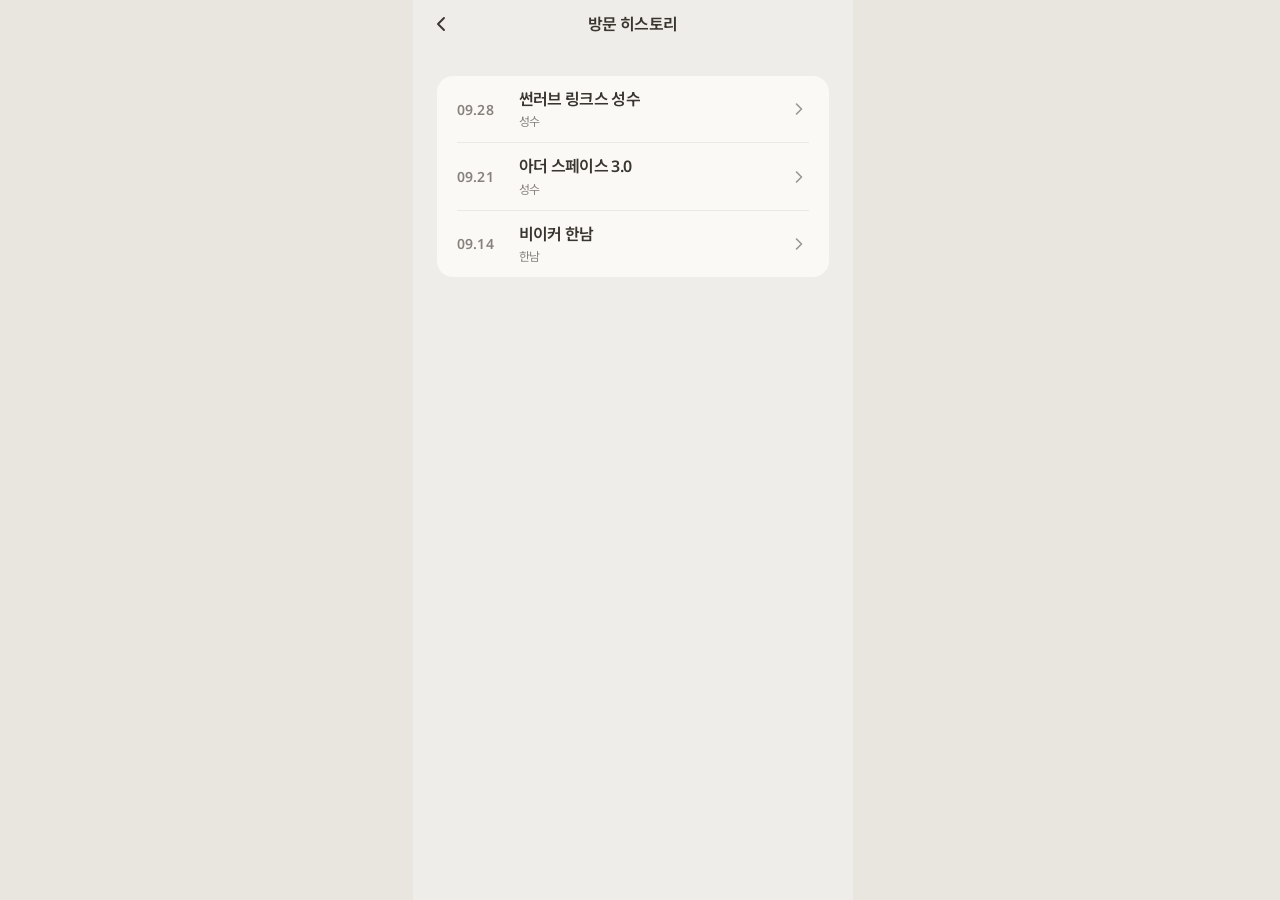
==== history.html @ 0169e52a "한국어 화면 자간을 -2%에서 -4%(-0.04em)로, 온보딩 관심 스타일 칩도 자간이 적용되게 예외 범위를 언어 고르기로 좁힘, 내 정보 프로필 사진과 글 사이 간격 16→12" ====
<!DOCTYPE html>
<html lang="ko">
<head>
  <meta charset="UTF-8">
  <meta name="viewport" content="width=device-width, initial-scale=1.0">
  <title data-i18n-page="history.title">THE HARPER 앱 미리보기 — 방문 히스토리</title>
  <link rel="preconnect" href="https://fonts.googleapis.com">
  <link rel="preconnect" href="https://fonts.gstatic.com" crossorigin>
  <link href="https://fonts.googleapis.com/css2?family=Cormorant+Garamond:wght@500&family=Noto+Sans:wght@400..800&family=Noto+Sans+KR:wght@400..800&family=Noto+Sans+JP:wght@400..800&family=Noto+Sans+SC:wght@400..800&family=Noto+Sans+TC:wght@400..800&display=swap" rel="stylesheet">
  <link rel="stylesheet" href="styles.css?v=55">
  <link rel="stylesheet" href="magazine.css?v=12">
  <link rel="stylesheet" href="my.css?v=8">
</head>
<body>
  <main class="phone phone--sub" aria-label="THE HARPER 방문 히스토리">

    <!-- 상단 바: 매장 상세와 같은 mag-header(48px). 제목은 바 가운데에 절대 위치로 둔다 -->
    <header class="mag-header sub-head">
      <a class="mag-header__back sub-back" href="my.html" aria-label="뒤로" data-i18n-attrs="aria-label=back">
        <img src="assets/chevron-left.svg" width="24" height="24" alt="">
      </a>
      <h1 class="sub-head__title" data-i18n="history.title">방문 히스토리</h1>
    </header>

    <div class="content content--sub">
      <!-- 방문 히스토리 전체 목록: visits.js 의 HARPER_VISITS 를 그린다 -->
      <ul class="my-card my-list" id="history-list"></ul>
    </div>
  </main>

  <script src="i18n.js?v=12"></script>
  <script src="visits.js?v=1"></script>
  <script src="my-sub.js?v=1"></script>
</body>
</html>
---- styles.css ----
/* THE HARPER 앱 홈 화면 미리보기 — 피그마 w:340 프레임을 웹으로 옮김 */
/* 따옴표 전용 서체: Noto Sans 의 ’ “ ” ‘ 는 비스듬한 쐐기 모양이라, 둥근 쉼표 모양의 Nunito Sans 라틴 글자(Google Fonts 파일)에서 U+2018–201D 만 빌린다.
   unicode-range 로 따옴표 네 종류에만 걸리므로 글자·숫자·한글은 기존 서체 그대로다 */
@font-face {
  font-family: "Harper Quote";
  font-style: normal;
  font-weight: 400 800;
  font-display: swap;
  src: url(https://fonts.gstatic.com/s/nunitosans/v19/pe0TMImSLYBIv1o4X1M8ce2xCx3yop4tQpF_MeTm0lfGWVpNn64CL7U8upHZIbMV51Q42ptCp7t1R-tQKr51.woff2) format("woff2");
  unicode-range: U+2018-201D;
}
:root {
  --ink: #3a362f;      /* 100 */
  --ink-70: #5b5650;   /* 70 */
  --ink-60: #87827c;   /* 60 */
  --ink-50: #a9a39d;   /* 50 */
  --gray-200: #d9d5ce; /* 연한 회색: 옅은 테두리·구분선(디자인 시스템 gray-200) */
  --ground: #faf9f6;   /* secondary */
  --bg: #f7f4ec;       /* 앱 바탕 */
  --cocoa: #6f4a3a;    /* 코코아 브라운 */
  --rose: #d6a3ab;     /* 안틱 로즈 */
  --petal: #f2bac3;    /* 밝은 로즈: 헤더 로고·투어 티어 글자(피그마 69:658) */
  --blush: #e8b4b8;
  --powder: #f8d9de;   /* 파우더 로즈: 티어 뱃지 바탕(목록·매장 상세) */
  --beige: #d8c3a5;
  --jade: #8fa693;
  --terracotta: #c97b5c;
  --amber: #c9a15c;
  /* 본문 서체: 따옴표만 Harper Quote(위), 영문은 Noto Sans, 한글은 Noto Sans KR. 일본어·중국어는 아래 :lang 규칙에서 그 나라 Noto Sans 로 */
  --font-cjk: "Noto Sans KR";
  --font-ui: "Harper Quote", "Noto Sans", var(--font-cjk), -apple-system, BlinkMacSystemFont, system-ui, sans-serif;
  --font-sans: "Harper Quote", "Noto Sans", var(--font-cjk), -apple-system, BlinkMacSystemFont, system-ui, sans-serif;
  --font-logo: "Cormorant Garamond", "Times New Roman", Times, serif;
}
html:lang(ja) { --font-cjk: "Noto Sans JP"; }
html:lang(zh-Hans) { --font-cjk: "Noto Sans SC"; }
html:lang(zh-Hant) { --font-cjk: "Noto Sans TC"; }

* { box-sizing: border-box; }
html {
  overflow-y: scroll;
  overflow-x: hidden;
  scrollbar-gutter: stable;
}
html, body { margin: 0; padding: 0; }
body {
  background: #e9e6df;
  color: var(--ink);
  font-family: var(--font-ui);
  -webkit-font-smoothing: antialiased;
  overflow-x: clip; /* hidden 이면 position: sticky 가 안 먹는다 */
}
p, h1, h2 { margin: 0; }
button { font: inherit; color: inherit; background: none; border: 0; padding: 0; cursor: pointer; }
img { display: block; }

/* 폰 화면 폭(440px)으로 가운데 정렬 */
.phone {
  width: min(440px, 100%);
  min-height: 100vh;
  margin: 0 auto;
  background: #efede9;
  display: flex;
  flex-direction: column;
  gap: 32px;
  padding-bottom: 96px; /* 하단 탭 48 + 여백 40 */
}

/* 헤더 */
.header {
  height: 48px;
  padding: 0 24px;
  background: var(--cocoa); /* 피그마 69:658: 코코아 바탕 */
  display: flex;
  align-items: center;
  justify-content: space-between;
}
.header__logo {
  text-decoration: none; /* 로고를 누르면 홈으로 */
  font-family: var(--font-logo);
  font-weight: 500;
  font-size: 22px;
  line-height: 1.36;
  letter-spacing: 2.64px;
  color: var(--petal);
}
.header__icon {
  width: 32px;
  height: 32px;
  display: flex;
  align-items: center;
  justify-content: center;
}

.content {
  display: flex;
  flex-direction: column;
  gap: 56px; /* 피그마 29:5687: 영역 사이 56 */
}

/* 공통 소제목 */
.eyebrow {
  /* 피그마 subtitle/xl: SemiBold 20 */
  font-family: var(--font-sans);
  font-weight: 600;
  font-size: 20px;
  line-height: 1.4;
  letter-spacing: -0.24px;
  color: var(--ink); /* 피그마: 소제목은 100(잉크) */
}
.eyebrow--sm {
  font-size: 16px;
  line-height: 1.5;
  letter-spacing: 0.0912px;
  color: var(--ink-70);
}

/* 오늘의 Day Drop */
.today { display: flex; flex-direction: column; gap: 0; }
.today__head {
  padding: 0 24px;
  margin-bottom: 12px; /* 제목 블록 ↔ 사진 12 */
  display: flex;
  flex-direction: column;
  gap: 8px; /* 머리글 ↔ 제목 8 */
}
.today__headline {
  word-break: keep-all; /* 제목은 낱말 단위로 줄바꿈 */
  font-family: var(--font-sans);
  font-weight: 800;
  font-size: 32px;
  line-height: 1.313;
  letter-spacing: -0.8096px;
  color: var(--ink);
}
.today__headline a,
.today__media { color: inherit; text-decoration: none; } /* 제목 · 사진 묶음 전체가 매거진 글로 이어진다 */
.today__media { padding: 0 24px; display: flex; flex-direction: column; }
/* 사진 높이는 피그마 29:5687 고정값: 히어로 246, 피드 카드 230, 픽 카드 252 */
/* 아래 어두운 바 없이 네 모서리 모두 둥글게. 에디터는 피드 카드(.photo--card)와 같은 안쪽 여백·위치 */
.photo--hero { height: 246px; padding: 16px; border-radius: 16px; }
.photo--hero .editor__name { font-size: 13px; letter-spacing: -0.13px; }

/* 사진 블록: 아래쪽 어둡게 + 에디터 표시 */
.photo {
  position: relative;
  width: 100%;
  display: flex;
  flex-direction: column;
  justify-content: flex-end;
  align-items: flex-start;
  overflow: hidden;
}
.photo--card { height: 230px; padding: 16px; border-radius: 12px; }
.photo--pick { height: 252px; padding: 16px 20px; border: 1px solid #d6d3cf; border-radius: 12px; }
.photo__img {
  position: absolute;
  inset: 0;
  width: 100%;
  height: 100%;
  object-fit: cover;
}
/* 매거진별 사진 초점: 카드·히어로·상세의 [data-magazine] 칸 안 사진 위치. 얼굴이 잘리는 사진만 여기 한 줄씩 준다 */
[data-magazine="k-brand-interview"] .photo__img { object-position: 50% 0%; }
[data-magazine="k-brand-series-001"] .photo__img { object-position: 50% 0%; }
[data-magazine="k-brand-celeb"] .photo__img { object-position: 50% 20%; } /* 오픈와이와이 자매 사진: 얼굴이 보이게 */
.photo__shade {
  position: absolute;
  inset: 0;
  background: linear-gradient(to bottom, rgba(0, 0, 0, 0) 50%, rgba(0, 0, 0, 0.6) 100%);
  pointer-events: none;
}
.editor {
  position: relative;
  display: flex;
  align-items: center;
  gap: 6px;
}
.editor__avatar {
  width: 28px;
  height: 28px;
  border-radius: 99px;
  background: var(--ink-60);
  border: 1px solid var(--gray-200);
}
/* 에디터 사진이 있으면(관리자에서 올린 경우) 같은 크기의 둥근 사진으로 */
img.editor__avatar { display: block; object-fit: cover; }
.editor__name {
  font-family: var(--font-ui);
  font-weight: 600;
  font-size: 12px;
  line-height: 1.36;
  letter-spacing: -0.12px;
  color: var(--ground);
}

/* 매거진 상세의 가격 줄(magazine.html)이 쓰는 부가설명 */
.price__note {
  font-family: var(--font-ui);
  font-weight: 400;
  font-size: 11px;
  line-height: 1.36;
  letter-spacing: -0.11px;
  color: var(--ink-60);
  mix-blend-mode: multiply;
  white-space: nowrap;
}

/* 투어 종류 */
.tours { display: flex; flex-direction: column; gap: 8px; } /* 제목 줄 ↔ 카드 8 */
.tours__head {
  padding: 0 20px;
  display: flex;
  align-items: center;
  justify-content: space-between;
  gap: 24px;
}
.tours__title { flex: 1 0 0; min-width: 0; display: flex; align-items: center; gap: 4px; }
.tours__title .eyebrow { flex: 0 1 auto; min-width: 0; }
/* ⓘ 안내 버튼: 터치 영역 32, 안에 20px 아이콘(assets/info.svg) */
.tours__info {
  width: 32px;
  height: 32px;
  flex-shrink: 0;
  display: flex;
  align-items: center;
  justify-content: center;
}
.tours__nav,
.picks__nav { display: flex; align-items: center; gap: 8px; }
/* 화살표 버튼: 32 네모, 연회색 바탕 + 테두리, 모서리 8, 안에 20px 꺾쇠 */
.tours__arrow,
.picks__arrow {
  width: 32px;
  height: 32px;
  display: flex;
  align-items: center;
  justify-content: center;
  padding: 0;
  background: #f2f2f2;
  border: 1px solid #d6d3cf;
  border-radius: 8px;
}
.tours__arrow[data-dir="-1"],
.picks__arrow[data-dir="-1"] { padding-right: 2px; }
.tours__arrow[data-dir="1"],
.picks__arrow[data-dir="1"] { padding-left: 2px; }
.tours__arrow:disabled,
.picks__arrow:disabled { opacity: 0.35; cursor: default; }

.tours__carousel {
  padding: 0;
  display: flex;
  flex-direction: column;
  align-items: center;
  gap: 16px;
}
.tours__track {
  width: 100%;
  display: flex;
  gap: 8px;
  padding: 0 20px;
  overflow-x: auto;
  scroll-snap-type: x mandatory;
  scroll-padding-left: 20px;
  scrollbar-width: none;
  -webkit-overflow-scrolling: touch;
}
.tours__track::-webkit-scrollbar { display: none; }
.tour-card {
  flex: 0 0 100%; /* 트랙 좌우 20px 여백은 두고, 카드는 남은 너비를 다 채운다(기기 너비 따라 달라짐) */
  min-width: 0; /* 안쪽 글자 길이 때문에 카드가 트랙보다 넓어지지 않게 */
  scroll-snap-align: start;
  background: var(--ground); /* 피그마: secondary #faf9f6 */
  border-radius: 16px;
  padding: 24px;
  display: flex;
  flex-direction: column;
  gap: 8px;
}
.tour-card__tier {
  /* 피그마 subtitle/lg: 로즈 SemiBold 16 */
  font-family: var(--font-ui);
  font-weight: 600;
  font-size: 16px;
  line-height: 1.5;
  letter-spacing: 0.0912px;
  color: var(--petal);
}
.tour-card__row { display: flex; flex-wrap: wrap; align-items: flex-end; gap: 2px 12px; } /* 좁은 기기에서는 가격이 다음 줄 오른쪽으로 내려간다 */
.tour-card__title {
  flex-shrink: 0;
  white-space: nowrap; /* 피그마: 제목 한 줄 */
  font-family: var(--font-sans);
  font-weight: 700; /* 피그마 69:658: 제목 Bold, 가격 SemiBold로 위계 */
  font-size: 20px;
  line-height: 1.4;
  letter-spacing: 0;
  color: var(--ink-70);
}
/* 가격은 "128,000원부터" 한 줄, SemiBold 16, 오른쪽 끝(피그마 29:5741). 4인 기준 글자 없음 */
.tour-card__price {
  flex: 1 0 auto; /* 제목 옆에 다 못 들어가면(좁은 기기) 가격만 다음 줄로 내려가 오른쪽 끝에 선다 → 3줄 */
  min-width: 0;
  text-align: right;
  white-space: nowrap;
  font-family: var(--font-sans);
  font-weight: 600;
  font-size: 16px;
  line-height: 1.5;
  letter-spacing: 0.0912px;
  color: var(--ink-70);
}

/* 아직 열리지 않은 투어(CAPSULE·SIGNATURE·BESPOKE): 글자를 옅게, 가격 자리에 '추후 공개' 칩 */
.tour-card--soon .tour-card__tier,
.tour-card--soon .tour-card__title { color: var(--ink-50); }
.tour-card--soon .tour-card__row { align-items: center; }
.tour-card__soon {
  flex: 1 0 0;
  min-width: 0;
  display: flex;
  justify-content: flex-end;
}
/* 칩: 테두리만 있는 둥근 모양(홈페이지 '추후 공개' 뱃지와 같은 꼴) */
.tour-card__soon-chip {
  display: inline-block;
  padding: 2px 8px;
  border: 1px solid #d6d3cf; /* 30 */
  border-radius: 999px;
  font-family: var(--font-ui);
  font-weight: 600;
  font-size: 11px;
  line-height: 1.36;
  letter-spacing: 0.06em;
  color: var(--ink-60);
  white-space: nowrap;
}

/* 가로 카드 묶음 위치 점(투어 4개·픽 5개): 현재 장만 잉크색 */
.dots { display: flex; gap: 6px; justify-content: center; height: 6px; }
.dots__dot { width: 6px; height: 6px; border-radius: 50%; background: #dedbd3; }
.dots__dot--on { background: var(--ink); }

/* 에디터 큐레이션 피드 */
.feed { display: flex; flex-direction: column; gap: 8px; }
.feed__head { padding: 0 20px; }
.feed__list { display: flex; flex-direction: column; gap: 0; width: 100%; }
.feed-card {
  width: 100%;
  border-radius: 24px;
  padding: 28px; /* 피그마 space-7 */
  display: flex;
  flex-direction: column;
  gap: 16px;
  position: relative; /* 뒤에 나온 카드가 앞 카드 위에 겹친다 */
}
/* 카드는 아래 카드가 위 카드 아래 40px 를 덮는다. 마지막 카드만 겹침이 없다 */
.feed-card:not(:last-child) { margin-bottom: -40px; }
/* 두 번째 카드부터 위쪽으로 그림자 */
.feed-card + .feed-card { box-shadow: 0 -4px 8px 0 rgba(0, 0, 0, 0.2); }
.feed-card--blush { background: var(--blush); }
.feed-card--beige { background: var(--beige); }
.feed-card--jade { background: var(--jade); }
.feed-card--terracotta { background: var(--terracotta); }

.feed-card__title {
  /* 피그마 69:727: ExtraBold 32. 폭 300 고정, 길면 자연스럽게 줄바꿈 */
  width: 300px;
  max-width: 100%;
  word-break: keep-all;
  font-family: var(--font-sans);
  font-weight: 800;
  font-size: 32px;
  line-height: 1.313;
  letter-spacing: -0.81px;
}
/* 제목 글자색은 카드 바탕색마다 하나 */
.feed-card--blush .feed-card__title { color: #6f4245; }
.feed-card--beige .feed-card__title { color: #675843; }
.feed-card--jade .feed-card__title { color: #2c4831; }
.feed-card--terracotta .feed-card__title { color: #582f1e; }
/* 피드 사진: 왼쪽 위에 에디터, 위가 어두운 그라데이션 */
.photo--card { justify-content: flex-start; } /* 에디터를 사진 왼쪽 위에. 오늘의 추천(.photo--hero)은 왼쪽 아래 */
.photo__shade--top { background: rgba(0, 0, 0, 0.21); } /* 피드 카드: 그라데이션 대신 사진 전체에 검정. 진하기 56% → 41% → 21%(투명도 15%p, 20%p 더 줌) */
.photo--card .editor__name { font-size: 13px; letter-spacing: -0.13px; }

/* 에디터's PICK */
.picks { display: flex; flex-direction: column; gap: 8px; }
.picks__dots { margin-top: 12px; height: 8px; } /* 카드 ↔ 점 20 */
.picks__dots .dots__dot { width: 8px; height: 8px; }
.picks__head {
  padding: 0 20px;
  display: flex;
  align-items: center;
  justify-content: space-between;
  gap: 24px;
}
.picks__head .eyebrow { flex: 1 0 0; min-width: 0; }
.picks__scroll {
  display: flex;
  gap: 8px;
  padding: 0 24px;
  scroll-padding-left: 24px;
  overflow-x: auto;
  scroll-snap-type: x mandatory;
  scrollbar-width: none;
  -webkit-overflow-scrolling: touch;
}
.picks__scroll::-webkit-scrollbar { display: none; }
.pick-card {
  flex: 0 0 100%; /* 트랙 좌우 24px 여백은 두고, 카드는 남은 너비를 다 채운다 */
  scroll-snap-align: start;
  display: flex;
  flex-direction: column;
  gap: 16px; /* 사진 ↔ 제목 16 */
  color: inherit;
  text-decoration: none; /* 카드 전체가 매거진 글로 이어지는 링크 */
}
.pick-card__title {
  word-break: keep-all;
  font-family: var(--font-sans);
  font-weight: 800;
  font-size: 22px;
  line-height: 1.364;
  letter-spacing: -0.43px;
  color: var(--ink);
}

/* 피드 카드는 매거진 상세로 가는 링크 */
a.feed-card { color: inherit; text-decoration: none; display: flex; }

/* 하단 탭 */
.tabbar {
  position: fixed;
  left: 50%;
  bottom: 0;
  transform: translateX(-50%);
  width: min(440px, 100%);
  height: 56px;
  display: flex;
  background: var(--ground); /* 피그마 69:882: 탭 바 밝은 바탕 #faf9f6 */
  padding-bottom: env(safe-area-inset-bottom);
  z-index: 10;
}
.tab {
  flex: 1 0 0;
  min-width: 0;
  height: 56px;
  display: flex;
  flex-direction: column;
  align-items: center;
  justify-content: center;
  gap: 2px;
  color: var(--ink-50);
  text-decoration: none;
}
.tab[aria-current="page"],
.tab[aria-current="page"] .tab__label {
  color: var(--ink); /* 활성: #3a362f */
}
.tab__icon {
  width: 24px;
  height: 24px;
  background-color: var(--ink-50);
  -webkit-mask: var(--tab-icon) center / contain no-repeat;
  mask: var(--tab-icon) center / contain no-repeat;
}
.tab[aria-current="page"] .tab__icon {
  background-color: var(--ink);
}
.tab__icon--home { --tab-icon: url("assets/material/home-rounded.svg"); }
.tab__icon--search { --tab-icon: url("assets/fluent/search-filled.svg"); } /* Fluent UI Filled (MIT) */
.tab__icon--user { --tab-icon: url("assets/iconamoon/profile-fill.svg"); } /* IconaMoon Fill (CC BY 4.0) */
.tab__label {
  font-family: var(--font-ui);
  font-weight: 500;
  font-size: 10px;
  line-height: 1.3;
  text-align: center;
  white-space: nowrap;
}

/* 검색: 매장 목록 · 지도 */
.phone--explore { gap: 0; }
.explore {
  padding: 32px 0;
  display: flex;
  flex-direction: column;
  gap: 32px;
}
.explore__tabs {
  padding: 0 24px;
  display: flex;
  gap: 20px;
}
.explore__tab {
  font-family: var(--font-sans);
  font-weight: 700;
  font-size: 28px;
  line-height: 1.357;
  letter-spacing: -0.6608px;
  color: #c6c1bc; /* 40 */
  text-decoration: none;
  white-space: nowrap;
}
.explore__tab[aria-current="page"] { color: var(--ink); }
.explore__below {
  display: flex;
  flex-direction: column;
  gap: 12px;
}

/* 필터 행 */
.filter {
  display: flex;
  align-items: center;
  gap: 16px;
}
.filter__count {
  flex: 1 0 0;
  display: flex;
  align-items: center;
  gap: 6px;
  font-family: var(--font-sans);
  font-weight: 600;
  font-size: 14px;
  line-height: 1.429;
  letter-spacing: -0.168px;
  color: var(--ink-60);
}
.filter__count-num {
  font-family: var(--font-sans);
  font-weight: 600;
  font-size: 14px;
  line-height: 1.429;
  letter-spacing: -0.168px;
  color: var(--ink-60);
}
.filter__groups {
  display: flex;
  gap: 16px;
}
.filter__group {
  display: flex;
  align-items: center;
  gap: 4px;
  font-family: var(--font-sans);
  font-weight: 600;
  font-size: 16px;
  line-height: 1.5;
  letter-spacing: 0.0912px;
  color: var(--ink);
}
.filter__group img {
  width: 20px;
  height: 20px;
}
button.filter__group { padding: 0; }

/* 아래에서 올라오는 드로어 */
.drawer { position: fixed; inset: 0; z-index: 20; }
.drawer[hidden] { display: none; }
.drawer__dim { position: absolute; inset: 0; background: rgba(58, 54, 47, 0.4); }
.drawer__sheet {
  position: absolute;
  left: 50%;
  bottom: 0;
  transform: translateX(-50%);
  width: min(440px, 100%);
  background: #fff;
  border-radius: 20px 20px 0 0;
  padding: 8px 24px calc(24px + env(safe-area-inset-bottom));
  display: flex;
  flex-direction: column;
  animation: drawer-up 0.22s ease-out;
}
@keyframes drawer-up { from { transform: translate(-50%, 100%); } to { transform: translate(-50%, 0); } }
.drawer__handle { width: 40px; height: 4px; border-radius: 999px; background: #d6d3cf; margin: 0 auto 16px; }
.drawer__title {
  font-family: var(--font-sans);
  font-weight: 700;
  font-size: 20px;
  line-height: 1.4;
  letter-spacing: -0.24px;
  color: var(--ink);
  padding-bottom: 12px;
}
.drawer__list { list-style: none; margin: 0; padding: 0; display: flex; flex-direction: column; }
.drawer__item {
  width: 100%;
  min-height: 52px;
  display: flex;
  align-items: center;
  justify-content: space-between;
  text-align: left;
  font-family: var(--font-sans);
  font-weight: 600;
  font-size: 16px;
  line-height: 1.5;
  letter-spacing: 0.0912px;
  color: var(--ink-70);
  border-bottom: 1px solid #f2f2f2;
}
.drawer__item:last-child { border-bottom: 0; }
.drawer__item[aria-selected="true"] { color: var(--ink); }
.drawer__item[aria-selected="true"]::after {
  content: "";
  width: 20px;
  height: 20px;
  background-color: var(--cocoa);
  -webkit-mask: url("assets/check.svg") center / contain no-repeat;
  mask: url("assets/check.svg") center / contain no-repeat;
}

.shop-list {
  padding: 0 24px;
  display: flex;
  flex-direction: column;
  gap: 20px;
}
.shop-row { display: flex; align-items: center; gap: 12px; }
a.shop-row { color: inherit; text-decoration: none; }
.shop-row[hidden] { display: none; }
.shop-row__thumb {
  position: relative;
  flex: 0 0 100px;
  width: 100px;
  height: 100px;
  border: 1px solid #d6d3cf; /* 30 */
  border-radius: 10px;
  padding: 8px;
  display: flex;
  flex-direction: column;
  justify-content: flex-end;
  align-items: flex-start;
  overflow: hidden;
}
.shop-row__thumb .photo__img,
.shop-row__thumb .photo__shade { border-radius: 9px; }
.badge {
  position: relative;
  background: var(--beige);
  border-radius: 4px;
  padding: 2px 6px;
  font-family: var(--font-ui);
  font-weight: 700;
  font-size: 11px;
  line-height: 1.273;
  letter-spacing: 0.3421px;
  color: #45413b; /* 80 */
  white-space: nowrap;
}
.badge--search {
  position: absolute;
  top: 8px;
  left: 8px;
  background: #6f4a3a;
  color: #e8b4b8;
}
.shop-row__body { flex: 1 0 0; min-width: 0; display: flex; flex-direction: column; gap: 12px; }
.shop-row__text { display: flex; flex-direction: column; gap: 4px; }
/* 티어 뱃지: 주소 왼쪽에 작게. 로즈(--blush) 바탕에 코코아 글자(사진 위 PICK 뱃지의 반대 조합) */
.badge--tier {
  background: var(--powder);
  color: var(--cocoa);
  padding: 1px 5px;
  font-size: 10px;
  line-height: 1.4;
  letter-spacing: 0.4px;
}
.shop-row__name {
  font-family: var(--font-sans);
  font-weight: 700;
  font-size: 20px;
  line-height: 1.4;
  color: var(--ink);
}
.shop-row__addr {
  display: flex;
  align-items: center;
  gap: 6px;
  min-width: 0;
  font-family: var(--font-ui);
  font-weight: 400; /* 피그마: Regular 14 */
  font-size: 14px;
  line-height: 1.571;
  letter-spacing: 0.203px;
  color: var(--ink-60);
}
.shop-row__addr > span:last-child { min-width: 0; overflow: hidden; text-overflow: ellipsis; white-space: nowrap; }
.shop-row__note span {
  font-family: var(--font-ui);
  font-weight: 500; /* 피그마: Medium 13 */
  font-size: 13px;
  line-height: 1.385;
  letter-spacing: 0.2522px;
  color: var(--ink-60);
}
.shop-row__note {
  display: inline-flex; /* 말풍선은 글자 길이만큼(hug). 줄 폭을 넘으면 말줄임 */
  align-items: center;
  gap: 2px;
  width: fit-content;
  max-width: 100%;
  background: var(--ground);
  border-radius: 8px;
  padding: 2px 8px;
}
.shop-row__note span { flex: 0 1 auto; min-width: 0; overflow: hidden; text-overflow: ellipsis; white-space: nowrap; }

/* 지도 자리: 피그마 31:9779 */
/* 지도 (Leaflet) */
.map {
  position: relative;
  width: 100%;
  height: 666px; /* 피그마 기준값. 지도 화면에서는 아래 규칙으로 화면 끝까지 늘어난다 */
  background: #d9d9d9; /* 타일이 뜨기 전 피그마 자리색 */
  z-index: 0;
}
/* 지도 화면: 화면 높이에 맞춰 지도가 하단 탭까지 꽉 차게 */
.phone--map { min-height: 100vh; min-height: 100dvh; padding-bottom: 56px; }
.phone--map .explore { flex: 1 0 auto; padding-bottom: 0; }
.phone--map .explore__below { flex: 1 0 auto; }
.phone--map .map { flex: 1 0 auto; height: auto; min-height: 420px; }
.map .leaflet-container { font-family: var(--font-ui); background: #e9e6df; }
.map .leaflet-control-attribution { font-size: 9px; color: var(--ink-60); background: rgba(250, 249, 246, 0.8); }
.map .leaflet-control-attribution a { color: var(--ink-60); }
.map .leaflet-control-zoom { display: none; } /* 손가락으로 확대·축소 */

/* 핀: 코코아 점 + 매장명 */
.map-pin { display: flex; flex-direction: column; align-items: center; gap: 4px; width: max-content; transform: translate(-50%, -100%); cursor: pointer; }
.map-pin__dot {
  width: 20px;
  height: 20px;
  border-radius: 999px;
  background: var(--cocoa);
  border: 3px solid #fff;
  box-shadow: 0 2px 6px rgba(0, 0, 0, 0.25);
}
.map-pin__label {
  font-family: var(--font-ui);
  font-weight: 600;
  font-size: 12px;
  line-height: 1.36;
  letter-spacing: -0.12px;
  color: var(--ink);
  background: #fff;
  border-radius: 999px;
  padding: 3px 8px;
  white-space: nowrap;
  box-shadow: 0 1px 3px rgba(0, 0, 0, 0.12);
}
.map-pin--pick .map-pin__dot { background: var(--rose); }
.map-pin--active .map-pin__dot { width: 28px; height: 28px; }
.map-pin--active .map-pin__label { background: var(--ink); color: var(--ground); }
.leaflet-marker-icon.map-pin-icon { background: none; border: 0; }

/* 핀을 누르면 뜨는 매장 카드 */
.map__card {
  /* 피그마 31:9779 > 32:11682: 바탕 #efede9, 모서리 12, 안쪽 여백 12, 테두리·그림자 없음, 아래 24 */
  position: absolute;
  left: 24px;
  right: 24px;
  bottom: 24px;
  z-index: 1000;
  background: #efede9;
  border-radius: 12px;
  padding: 12px;
  border: 1px solid #ddd9d3; /* 바탕(#efede9)보다 한 단계 어두운 연한 선 */
  box-shadow: 0 4px 16px rgba(58, 54, 47, 0.22); /* 지도와 명도가 비슷해 그림자로 띄운다(피그마엔 없음) */
}
.map__card[hidden] { display: none; }

/* 투어 종류 안내 모달 (홈 ⓘ 버튼): 화면을 어둡게 덮고 가운데 카드, 폰 폭 440 안에서 좌우 20px 여백 */
.tour-info { position: fixed; inset: 0; z-index: 30; }
.tour-info[hidden] { display: none; }
.tour-info__dim { position: absolute; inset: 0; background: rgba(58, 54, 47, 0.5); }
.tour-info__card {
  position: absolute;
  left: 50%;
  top: 50%;
  transform: translate(-50%, -50%);
  width: min(400px, calc(100vw - 40px));
  max-height: calc(100dvh - 80px);
  overflow-y: auto;
  background: var(--ground);
  border-radius: 16px;
  padding: 24px;
}
.tour-info__head { display: flex; align-items: flex-start; justify-content: space-between; gap: 12px; }
.tour-info__title {
  font-family: var(--font-sans);
  font-weight: 700;
  font-size: 20px;
  line-height: 1.4;
  letter-spacing: -0.24px;
  color: var(--ink);
}
/* 닫기 X: 터치 영역 44, 그림은 24 */
.tour-info__close {
  width: 44px;
  height: 44px;
  margin: -10px -10px -10px 0;
  flex-shrink: 0;
  display: flex;
  align-items: center;
  justify-content: center;
}
.tour-info__note {
  margin-top: 4px;
  font-family: var(--font-ui);
  font-weight: 400;
  font-size: 13px;
  line-height: 1.5;
  color: var(--ink-60);
}
.tour-info__list { list-style: none; margin: 16px 0 0; padding: 0; }
/* 맨 아래 예약하기: 코코아 바탕·흰 글자·둥근 모서리 */
.tour-info__cta {
  display: flex;
  align-items: center;
  justify-content: center;
  margin-top: 24px;
  min-height: 52px;
  padding: 14px 16px;
  border-radius: 12px;
  background: var(--cocoa);
  color: #fff;
  text-decoration: none;
  font-family: var(--font-ui);
  font-weight: 600;
  font-size: 16px;
  line-height: 1.5;
  letter-spacing: 0.0912px;
}
.tour-info__cta:active { opacity: 0.85; }
.tour-info__item + .tour-info__item { margin-top: 16px; padding-top: 16px; border-top: 1px solid #e2e2e2; }
.tour-info__tier {
  font-family: var(--font-ui);
  font-weight: 600;
  font-size: 13px;
  line-height: 1.385;
  color: var(--rose); /* 안틱 로즈: 디자인 시스템 핑크 중 가장 진한 색. 홈 투어 카드 티어 글자와 같음 */
}
.tour-info__row { margin-top: 2px; display: flex; align-items: center; justify-content: space-between; gap: 12px; }
.tour-info__name {
  margin: 0; /* h3 기본 여백(위아래 16px) 때문에 등급과 제목 사이가 벌어지던 것을 없앰 */
  min-width: 0;
  font-family: var(--font-sans);
  font-weight: 700;
  font-size: 16px;
  line-height: 1.5;
  color: var(--ink);
}
.tour-info__price {
  flex-shrink: 0;
  font-family: var(--font-sans);
  font-weight: 600;
  font-size: 14px;
  line-height: 1.43;
  color: var(--ink-70);
  white-space: nowrap;
}
.tour-info__row .tour-card__soon-chip { flex-shrink: 0; }
.tour-info__desc {
  margin-top: 6px;
  font-family: var(--font-ui);
  font-weight: 400;
  font-size: 14px;
  line-height: 1.5;
  color: var(--ink-70);
}

/* 모달이 열린 동안 뒤 화면 스크롤 잠금 */
html.is-locked { overflow: hidden; }

/* 한국어 화면(html:lang(ko))의 글자 자간은 -4%(-0.04em)로 맞춘다.
   이 규칙이 페이지별 CSS의 px 자간보다 이기도록 선택자를 길게 썼다(magazine.css 등은 뒤에 불러오므로).
   영문·숫자만 있는 고정 라벨은 예외로 두고 원래 자간을 그대로 쓴다.
   데이터에서 오는 글(매장 이름, 매거진 제목 등)은 한글이 섞일 수 있어서 예외로 빼지 않는다. */
html:lang(ko) body,
html:lang(ko) body *:not(.header__logo):not(.login__logo):not(.login__tagline):not(.splash__logo):not(.splash__tagline):not(.tour-card__tier):not(.badge--pick):not(.badge--tier):not(.badge--search):not(.mag__date):not(.history-row__date):not(.gallery__count):not(.filter__count-num):not(.my-head__count):not(.drawer__item[data-lang]:not([data-lang="ko"])):not(.drawer__item[data-lang]:not([data-lang="ko"]) *):not(#onb-lang .onb__item[data-value]:not([data-value="ko"])):not(#onb-lang .onb__item[data-value]:not([data-value="ko"]) *):not(.leaflet-control-attribution):not(.leaflet-control-attribution *) {
  letter-spacing: -0.04em;
}
/* 지도 출처 표기(Leaflet · OpenFreeMap 등)는 원래 기본값(normal) 그대로 둔다 */
html:lang(ko) .leaflet-control-attribution,
html:lang(ko) .leaflet-control-attribution * {
  letter-spacing: normal;
}
/* 방문 수·찜 수 숫자는 부모(.eyebrow)에서 물려받던 원래 자간(-0.24px)을 그대로 쓴다 */
html:lang(ko) .my-head__count {
  letter-spacing: -0.24px;
}
---- magazine.css ----
/* THE HARPER 앱 매거진 상세 미리보기 — 피그마 w:440(17:190) 프레임을 웹으로 옮김. styles.css 다음에 불러온다 */
:root {
  --ink-50: #a9a39d;   /* 50 */
  --gray-20: #e2e2e2;  /* 20 */
  --gray-10: #f2f2f2;  /* 10 */
}

.phone--magazine {
  background: #fff;
  gap: 0;
  padding-bottom: 76px; /* 하단 고정 버튼(52) 자리 + 여백 */
  position: relative;
}

/* 헤더: 뒤로 · 공유 */
.mag-header {
  height: 48px;
  padding: 0 24px 0 16px;
  display: flex;
  align-items: center;
  justify-content: space-between;
}
.mag-header__back,
.mag-header__share,
.mag-header__like {
  width: 24px;
  height: 24px;
  display: flex;
  align-items: center;
  justify-content: center;
}

/* 대표 사진: 위쪽만 살짝 어둡게 + "Day Drop" 배지 */
.photo--mag {
  aspect-ratio: 16 / 9; /* 큰 사진은 모두 16:9 */
  padding: 16px 24px;
  position: relative;
}
.mag-badge {
  position: absolute;
  bottom: 16px;
  left: 24px;
  background: #e8b4b8;
  border-radius: 4px;
  padding: 2px 6px;
  font-family: var(--font-ui);
  font-weight: 500; /* 피그마 32:10246: Medium */
  font-size: 11px;
  line-height: 1.273;
  letter-spacing: 0.3421px;
  color: #6b1b21;
}

/* 본문 묶음 */
.mag {
  padding: 20px 24px;
  display: flex;
  flex-direction: column;
  gap: 20px;
}
.mag__block {
  display: flex;
  flex-direction: column;
  gap: 20px;
}
.mag__block:first-of-type {
  padding-bottom: 0;
  border-bottom: none;
}
.mag__block:nth-of-type(2) {
  padding-bottom: 0;
  gap: 20px;
}
/* 블록2 내부 그룹 - 아래 선 + pb 20 */
.mag__inner-group {
  display: flex;
  flex-direction: column;
  gap: 20px;
  padding-bottom: 20px;
  border-bottom: 1px solid var(--gray-20);
}
.mag__cards { display: flex; flex-direction: column; gap: 8px; }

/* 제목 · 에디터 · 날짜 */
.mag__title-group { display: flex; flex-direction: column; gap: 6px; }
.mag__title {
  font-family: var(--font-sans);
  font-weight: 800; /* 피그마: ExtraBold */
  font-size: 28px; /* 22px에서 6px 키움. 제목의 줄바꿈(\n)은 그대로 두 줄로 */
  line-height: 1.364;
  letter-spacing: -0.4268px;
  color: var(--ink);
}
.mag__byline { display: flex; align-items: center; gap: 12px; }
.editor--ink .editor__name { color: var(--ink); }
.mag__date {
  font-family: var(--font-ui);
  font-weight: 500; /* 피그마: Medium */
  font-size: 11px;
  line-height: 1.273;
  letter-spacing: 0.3421px;
  color: var(--ink-50);
  white-space: nowrap;
}

/* 가격 */
.mag__price { display: flex; align-items: center; gap: 8px; }
.mag__price-value {
  font-family: var(--font-sans);
  font-weight: 600;
  font-size: 20px;
  line-height: 1.4;
  letter-spacing: -0.24px;
  color: var(--ink);
  white-space: nowrap;
}

/* 한 줄 요약 카드 */
.mag__quote {
  background: #fdf2f3;
  border-radius: 16px;
  padding: 20px 24px;
  display: flex;
  flex-direction: column;
  gap: 4px;
  align-items: flex-start;
}
.mag__quote-icon { width: 20px; height: 20px; }
.mag__summary {
  font-family: var(--font-sans);
  font-weight: 600;
  font-size: 15px;
  line-height: 1.467;
  color: var(--ink-70);
}

/* 시간 · 인원 · 예약 안내 카드 */
.mag__info {
  margin: 0;
  background: #f2f2f2;
  border-radius: 16px;
  padding: 20px 24px;
  display: grid;
  grid-template-columns: auto 1fr;
  gap: 20px;
  color: var(--ink-70);
}
.mag__info dt,
.mag__info dd { margin: 0; }
.mag__info-labels {
  display: flex;
  flex-direction: column;
  gap: 0;
}
.mag__info-labels dt {
  font-family: var(--font-sans);
  font-weight: 600;
  font-size: 15px;
  line-height: 1.467;
  letter-spacing: 0.0912px;
  color: var(--ink-70);
  white-space: nowrap;
}
.mag__info-values {
  display: flex;
  flex-direction: column;
  gap: 0;
}
.mag__info-values dd {
  font-family: var(--font-ui);
  font-weight: 400;
  font-size: 14px;
  line-height: 1.571;
  letter-spacing: 0.203px;
  color: var(--ink-70);
}

/* 본문 글 */
.mag__body {
  display: flex;
  flex-direction: column;
  font-family: var(--font-ui);
  font-weight: 400;
  font-size: 16px;
  line-height: 1.625;
  letter-spacing: 0.0912px;
  color: var(--ink-70);
  word-break: break-word;
}
.mag__body p + p { margin-top: 26px; } /* 빈 줄 하나(16px × 1.625) */
.mag__body--magazine p + p:nth-child(3) { margin-top: 0; } /* 매거진: 소제목과 항목 묶음은 붙여 쓴다 */

/* 관련 매장 보기 */
.mag__related {
  width: 100%;
  display: flex;
  align-items: center;
  gap: 16px;
  text-align: left;
  margin-top: 0;
}
.mag__related-label {
  flex: 1 0 0;
  min-width: 0;
  font-family: var(--font-sans);
  font-weight: 600;
  font-size: 16px;
  line-height: 1.5;
  letter-spacing: 0.0912px;
  color: var(--ink-70);
}

/* 하단 고정 버튼: 피그마 32:10246 — 화면 폭 전체, 높이 52, 모서리 없음 */
.mag__cta-bar {
  position: fixed;
  left: 50%;
  bottom: 0;
  transform: translateX(-50%);
  width: min(440px, 100%);
  padding: 0 0 env(safe-area-inset-bottom);
  background: var(--cocoa);
}
.mag__cta {
  display: flex;
  align-items: center;
  justify-content: center;
  width: 100%;
  height: 52px;
  padding: 12px;
  background: var(--cocoa);
  color: var(--ground);
  font-family: var(--font-ui);
  font-weight: 500; /* 피그마: Medium */
  font-size: 14px;
  line-height: 1.429;
  letter-spacing: 0.203px;
  text-decoration: none;
  white-space: nowrap;
  gap: 8px;
}
.mag__cta-icon {
  width: 20px;
  height: 20px;
  flex: 0 0 20px;
  background-color: currentColor;
  -webkit-mask: url("assets/instagram.svg") center / contain no-repeat;
  mask: url("assets/instagram.svg") center / contain no-repeat;
}
.mag__cta:active { opacity: 0.85; }

/* 매장 상세(shop.html)에서만 쓰는 것 */
.mag-badge--pick { background: #6f4a3a; color: #e8b4b8; font-weight: 700; }
.shop__addr {
  font-family: var(--font-ui);
  font-weight: 400;
  font-size: 14px;
  line-height: 1.571;
  letter-spacing: 0.203px;
  color: var(--ink-60);
}
.shop__chips { display: flex; gap: 6px; flex-wrap: wrap; }
.shop__chip {
  padding: 4px 10px;
  border-radius: 999px;
  background: #fff;
  border: 1px solid #d6d3cf;
  font-family: var(--font-ui);
  font-weight: 500;
  font-size: 13px;
  line-height: 1.385;
  letter-spacing: 0.2522px;
  color: var(--ink-70);
}
a.mag__related { text-decoration: none; color: inherit; }

/* 매거진 글 안의 브랜드·사람 묶음(sections): 사진 16:9 → 소제목 → 한 줄 설명 → 글 → 작은 테두리 버튼 */
.mag__sections {
  display: flex;
  flex-direction: column;
  gap: 28px;
}
.mag-section {
  display: flex;
  flex-direction: column;
  gap: 12px;
}
.mag-section__image {
  display: block;
  width: 100%;
  aspect-ratio: 16 / 9;
  object-fit: cover;
  border-radius: 12px;
  background: var(--gray-10);
}
/* 얼굴이 있는 사진만 위치를 맞춘다(16:9 칸에서 얼굴이 잘리지 않게). 나머지 사진은 가운데 */
.mag-section__image[src$="glowny-directors.jpg"] { object-position: 50% 0%; }
.mag-section__image[src$="openyy-directors.jpg"] { object-position: 50% 20%; }
/* 인스타그램 콘텐츠에서 잘라 온 사진(K-BRAND SERIES)은 원래 비율 그대로 보여 준다 */
.mag__sections[data-magazine="k-brand-series-001"] .mag-section__image { aspect-ratio: auto; height: auto; }
.mag-section__head { display: flex; flex-direction: column; gap: 4px; }
.mag-section__heading {
  font-family: var(--font-sans);
  font-weight: 800;
  font-size: 18px;
  line-height: 1.389;
  letter-spacing: -0.2px;
  color: var(--ink);
}
.mag-section__sub {
  font-family: var(--font-ui);
  font-weight: 600;
  font-size: 13px;
  line-height: 1.385;
  letter-spacing: 0.2522px;
  color: var(--ink-60);
}
.mag-section__body {
  display: flex;
  flex-direction: column;
  font-family: var(--font-ui);
  font-weight: 400;
  font-size: 15px;
  line-height: 1.625;
  letter-spacing: 0.0912px;
  color: var(--ink-70);
  word-break: break-word;
}
.mag-section__body p + p { margin-top: 16px; }
.mag-section__link {
  align-self: flex-start;
  display: inline-flex;
  align-items: center;
  height: 32px;
  padding: 0 14px;
  border: 1px solid var(--ink);
  border-radius: 999px;
  font-family: var(--font-ui);
  font-weight: 600;
  font-size: 13px;
  line-height: 1;
  letter-spacing: 0.2522px;
  color: var(--ink);
  text-decoration: none;
  background: #fff;
}
.mag-section__link { gap: 6px; }
.mag-section__link-icon {
  width: 16px;
  height: 16px;
  flex: 0 0 16px;
  background-color: currentColor;
  -webkit-mask: url("assets/instagram.svg") center / contain no-repeat;
  mask: url("assets/instagram.svg") center / contain no-repeat;
}
.mag-section__link:active { background: var(--gray-10); }

/* 글이 비면 자리도 없앤다 */
.mag [hidden], .mag__cta-bar[hidden], .photo--mag[hidden] { display: none; }
---- my.css ----
/* 내 정보(마이페이지) — 설계서 09. styles.css 다음에 불러온다.
   시안 A 문법: 흰 카드(모서리 16) 위에 줄 목록, 사진 카드는 모서리 12, 글자는 Pretendard */
.content--my { gap: 40px; }

/* ① 프로필 */
.profile {
  padding: 8px 24px 0;
  display: flex;
  align-items: center;
  gap: 12px; /* 프로필 사진과 오른쪽 글 사이 */
}
.profile__avatar {
  flex: 0 0 64px;
  width: 64px;
  height: 64px;
  border-radius: 999px;
  background: var(--ink-60); /* 사진 자리. 에디터 표시와 같은 색 */
  position: relative;
}
.profile__text { flex: 1 0 0; min-width: 0; display: flex; flex-direction: column; gap: 2px; }
.profile__name {
  font-family: var(--font-sans);
  font-weight: 700;
  font-size: 24px;
  line-height: 1.3;
  letter-spacing: -0.3px;
  color: var(--ink);
}
.profile__sub { font-family: var(--font-ui); font-size: 13px; line-height: 1.4; color: var(--ink-60); }
.profile__sub[hidden] { display: none; }
/* 로그인 전: 회색 동그라미에 로즈 점이 없고, 오른쪽 버튼은 코코아 바탕 */
.profile--out .profile__avatar { background: #d6d3cf; }
.profile__login {
  display: inline-flex;
  align-items: center;
  text-decoration: none;
  background: var(--cocoa);
  border-color: var(--cocoa);
  color: #fff;
}
.profile__login[hidden], .profile__edit[hidden], .logout[hidden] { display: none; }
.profile__edit {
  flex-shrink: 0;
  height: 32px;
  padding: 0 12px;
  border-radius: 8px;
  border: 1px solid #d6d3cf;
  background: #f2f2f2;
  font-family: var(--font-ui);
  font-size: 13px;
  font-weight: 500;
  color: var(--ink);
}

/* 섹션 머리: 소제목 + 개수 + 오른쪽 링크 */
.my-head {
  padding: 0 24px;
  display: flex;
  align-items: center;
  justify-content: space-between;
  gap: 16px;
}
.my-head .eyebrow { flex: 1 0 0; min-width: 0; }
.my-head__count { color: var(--ink-50); font-weight: 500; margin-left: 2px; }
.my-head__link {
  font-family: var(--font-ui);
  font-size: 13px;
  font-weight: 500;
  color: var(--ink-60);
  text-decoration: none;
  white-space: nowrap;
}
.saved, .history, .settings { display: flex; flex-direction: column; gap: 12px; }

/* ② 찜한 매장: 가로로 미는 사진 카드 */
.saved__scroll {
  display: flex;
  gap: 12px;
  padding: 0 24px;
  overflow-x: auto;
  scroll-snap-type: x mandatory;
  scroll-padding-left: 24px;
  scrollbar-width: none;
  -webkit-overflow-scrolling: touch;
}
.saved__scroll::-webkit-scrollbar { display: none; }
.saved__scroll[hidden] { display: none; }
.saved__empty {
  padding: 0 24px;
  font-family: var(--font-ui);
  font-size: 14px;
  line-height: 1.571;
  letter-spacing: 0.203px;
  color: var(--ink-60);
}
.saved__empty[hidden] { display: none; }
.saved__empty a { color: var(--cocoa); font-weight: 500; }
.saved-card {
  flex: 0 0 140px;
  scroll-snap-align: start;
  display: flex;
  flex-direction: column;
  gap: 2px;
  color: inherit;
  text-decoration: none;
}
.saved-card__photo {
  position: relative;
  width: 140px;
  height: 140px;
  border-radius: 12px;
  border: 1px solid #d6d3cf;
  overflow: hidden;
  margin-bottom: 8px;
}
.saved-card__photo img { width: 100%; height: 100%; object-fit: cover; }
.saved-card__name {
  font-family: var(--font-sans);
  font-weight: 600;
  font-size: 15px;
  line-height: 1.4;
  letter-spacing: -0.18px;
  color: var(--ink);
  white-space: nowrap;
  overflow: hidden;
  text-overflow: ellipsis;
}
.saved-card__area { font-family: var(--font-ui); font-size: 12px; color: var(--ink-60); }

/* 흰 카드 + 줄 목록(히스토리·설정 공용) */
.my-card {
  margin: 0 24px;
  list-style: none;
  padding: 0 20px;
  background: var(--ground);
  border-radius: 16px;
  display: flex;
  flex-direction: column;
}
.my-list > li + li { border-top: 1px solid #ece9e3; }

/* ③ 방문 히스토리 줄 */
.history-row {
  display: flex;
  align-items: center;
  gap: 14px;
  min-height: 64px;
  padding: 12px 0;
  color: inherit;
  text-decoration: none;
}
.history-row__date {
  flex: 0 0 48px;
  font-family: var(--font-sans);
  font-weight: 600;
  font-size: 14px;
  letter-spacing: 0.02em;
  color: var(--ink-60);
  font-variant-numeric: tabular-nums;
}
.history-row__text { flex: 1 0 0; min-width: 0; display: flex; flex-direction: column; gap: 2px; }
.history-row__name {
  font-family: var(--font-sans);
  font-weight: 600;
  font-size: 16px;
  line-height: 1.4;
  color: var(--ink);
  white-space: nowrap; overflow: hidden; text-overflow: ellipsis;
}
.history-row__sub { font-family: var(--font-ui); font-size: 12px; color: var(--ink-60); }
.history-row__chev, .setting-row__chev { flex-shrink: 0; opacity: 0.5; }

/* ④ 설정 줄 */
.setting-row {
  width: 100%;
  display: flex;
  align-items: center;
  gap: 12px;
  min-height: 56px;
  padding: 8px 0;
  text-align: left;
  color: inherit;
  text-decoration: none;
}
.setting-row__label {
  flex: 0 0 auto;
  font-family: var(--font-sans);
  font-weight: 600;
  font-size: 16px;
  line-height: 1.4;
  color: var(--ink);
}
.setting-row__hint { flex: 1 0 0; min-width: 0; font-family: var(--font-ui); font-size: 12px; color: var(--ink-60); white-space: nowrap; overflow: hidden; text-overflow: ellipsis; }
.setting-row__value {
  flex: 1 0 0;
  min-width: 0;
  text-align: right;
  font-family: var(--font-ui);
  font-size: 14px;
  color: var(--ink-60);
  white-space: nowrap; overflow: hidden; text-overflow: ellipsis;
}

/* 알림 켜고 끄는 스위치: 켜짐은 잉크, 꺼짐은 그레이-300 */
.switch {
  flex-shrink: 0;
  width: 44px;
  height: 26px;
  border-radius: 999px;
  background: #b8b3aa;
  position: relative;
  transition: background-color 200ms ease;
}
.switch__knob {
  position: absolute;
  top: 3px;
  left: 3px;
  width: 20px;
  height: 20px;
  border-radius: 999px;
  background: #fff;
  transition: transform 200ms ease;
}
.switch[aria-checked="true"] { background: var(--ink); }
.switch[aria-checked="true"] .switch__knob { transform: translateX(18px); }

/* ⑤ 로그아웃 */
.logout { display: flex; flex-direction: column; align-items: center; gap: 10px; padding: 0 24px; }
.logout__btn {
  width: 100%;
  height: 48px;
  border-radius: 8px;
  border: 1px solid #d6d3cf;
  background: transparent;
  font-family: var(--font-ui);
  font-size: 15px;
  font-weight: 500;
  color: var(--ink-70);
}

/* 프로필 사진: 아바타 동그라미 안에 사진이 있으면 꽉 채운다 */
.profile__avatar { overflow: hidden; }
.profile__avatar img { width: 100%; height: 100%; object-fit: cover; border-radius: 999px; }

/* 프로필 수정 모달(my.html): 틀은 styles.css 의 tour-info, 입력란은 가입 화면과 같은 모양 */
.profile-modal__photo { margin-top: 20px; display: flex; flex-direction: column; align-items: center; gap: 12px; }
.profile-modal__avatar { width: 96px; height: 96px; flex-basis: 96px; }
.profile-modal__photo-btns { display: flex; gap: 8px; }
.profile-modal__btn {
  height: 36px;
  padding: 0 14px;
  border-radius: 8px;
  border: 1px solid #d6d3cf;
  background: #fff;
  font-family: var(--font-ui);
  font-size: 13px;
  font-weight: 500;
  color: var(--ink);
}
.profile-modal__btn--quiet { background: transparent; color: var(--ink-60); }
.profile-modal__btn[hidden] { display: none; }
.profile-modal .field { margin-top: 24px; display: flex; flex-direction: column; gap: 8px; }
.profile-modal .field__label { font-family: var(--font-ui); font-weight: 600; font-size: 14px; color: var(--ink); }
.profile-modal .field__input {
  width: 100%;
  min-height: 52px;
  padding: 14px 16px;
  border: 1px solid #e2e2e2;
  border-radius: 12px;
  background: #fff;
  font: inherit;
  font-size: 16px;
  color: var(--ink);
  outline: none;
}
.profile-modal .field__input:focus { border-color: var(--cocoa); }
.profile-modal__ok { width: 100%; }
.profile-modal__ok:disabled { opacity: 0.4; cursor: default; }

/* 하위 화면(찜한 매장 · 방문 히스토리 · 언어: saved.html · history.html · language.html).
   상단 바는 매장 상세와 같은 mag-header(높이 48, 뒤로 버튼 왼쪽). 제목은 바 가운데에 절대 위치로 둬서 오른쪽 요소가 없어도 가운데다 */
.phone--sub { min-height: 100vh; min-height: 100dvh; gap: 12px; } /* 하위 페이지만: 상단 바와 내용 사이 48px → 28px(20px 줄임) */
.sub-head { position: relative; }
.sub-head__title {
  position: absolute;
  left: 0;
  right: 0;
  top: 50%;
  transform: translateY(-50%);
  text-align: center;
  font-family: var(--font-sans);
  font-weight: 600;
  font-size: 16px;
  line-height: 1.4;
  letter-spacing: -0.18px;
  color: var(--ink);
  pointer-events: none;
}
.content--sub { gap: 0; padding: 16px 0 40px; }
.my-card[hidden] { display: none; }
.my-list .drawer__item { border-bottom: 0; }

/* 찜한 매장 줄: 썸네일 · 이름 · 동네 · 오른쪽 chevron (방문 히스토리 줄과 같은 높이 규칙) */
.saved-row {
  display: flex;
  align-items: center;
  gap: 14px;
  min-height: 64px;
  padding: 12px 0;
  color: inherit;
  text-decoration: none;
}
.saved-row__thumb {
  flex: 0 0 64px;
  width: 64px;
  height: 64px;
  border-radius: 12px;
  border: 1px solid #d6d3cf;
  overflow: hidden;
  background: var(--gray-200);
}
.saved-row__thumb img { width: 100%; height: 100%; object-fit: cover; }
.saved-row__text { flex: 1 0 0; min-width: 0; display: flex; flex-direction: column; gap: 2px; }
.saved-row .history-row__chev { flex-shrink: 0; opacity: 0.5; }
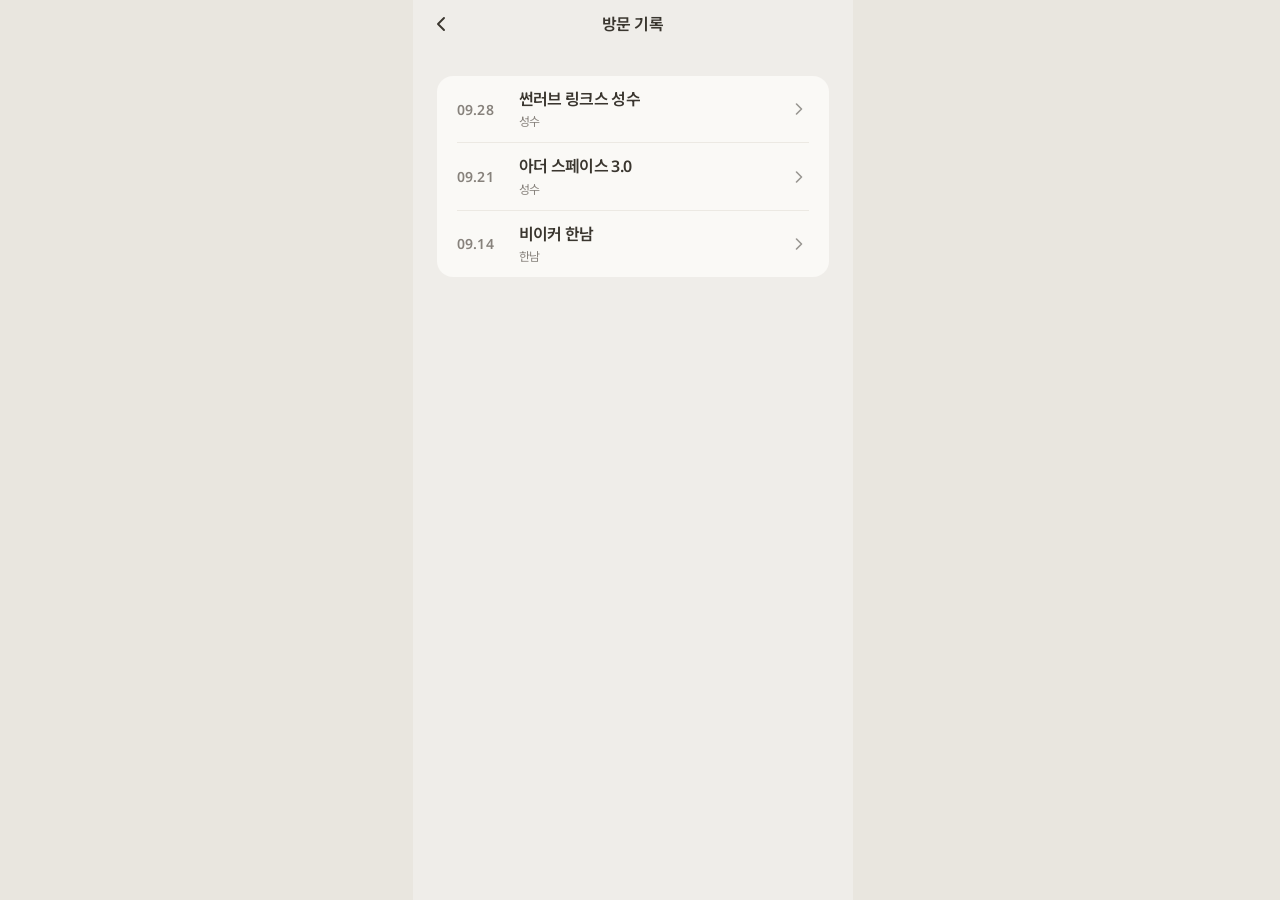
==== commit b093396b: "‘방문 히스토리’를 ‘방문 기록’으로(내 정보 머리글, 전체 목록 화면 제목, 설명 글)" ====
--- a/history.html
+++ b/history.html
@@ -3,32 +3,32 @@
 <head>
   <meta charset="UTF-8">
   <meta name="viewport" content="width=device-width, initial-scale=1.0">
-  <title data-i18n-page="history.title">THE HARPER 앱 미리보기 — 방문 히스토리</title>
+  <title data-i18n-page="history.title">THE HARPER 앱 미리보기 — 방문 기록</title>
   <link rel="preconnect" href="https://fonts.googleapis.com">
   <link rel="preconnect" href="https://fonts.gstatic.com" crossorigin>
   <link href="https://fonts.googleapis.com/css2?family=Cormorant+Garamond:wght@500&family=Noto+Sans:wght@400..800&family=Noto+Sans+KR:wght@400..800&family=Noto+Sans+JP:wght@400..800&family=Noto+Sans+SC:wght@400..800&family=Noto+Sans+TC:wght@400..800&display=swap" rel="stylesheet">
-  <link rel="stylesheet" href="styles.css?v=55">
+  <link rel="stylesheet" href="styles.css?v=58">
   <link rel="stylesheet" href="magazine.css?v=12">
   <link rel="stylesheet" href="my.css?v=8">
 </head>
 <body>
-  <main class="phone phone--sub" aria-label="THE HARPER 방문 히스토리">
+  <main class="phone phone--sub" aria-label="THE HARPER 방문 기록">
 
     <!-- 상단 바: 매장 상세와 같은 mag-header(48px). 제목은 바 가운데에 절대 위치로 둔다 -->
     <header class="mag-header sub-head">
       <a class="mag-header__back sub-back" href="my.html" aria-label="뒤로" data-i18n-attrs="aria-label=back">
         <img src="assets/chevron-left.svg" width="24" height="24" alt="">
       </a>
-      <h1 class="sub-head__title" data-i18n="history.title">방문 히스토리</h1>
+      <h1 class="sub-head__title" data-i18n="history.title">방문 기록</h1>
     </header>
 
     <div class="content content--sub">
-      <!-- 방문 히스토리 전체 목록: visits.js 의 HARPER_VISITS 를 그린다 -->
+      <!-- 방문 기록 전체 목록: visits.js 의 HARPER_VISITS 를 그린다 -->
       <ul class="my-card my-list" id="history-list"></ul>
     </div>
   </main>
 
-  <script src="i18n.js?v=12"></script>
+  <script src="i18n.js?v=14"></script>
   <script src="visits.js?v=1"></script>
   <script src="my-sub.js?v=1"></script>
 </body>
--- a/styles.css
+++ b/styles.css
@@ -358,7 +358,7 @@
 /* 카드는 아래 카드가 위 카드 아래 40px 를 덮는다. 마지막 카드만 겹침이 없다 */
 .feed-card:not(:last-child) { margin-bottom: -40px; }
 /* 두 번째 카드부터 위쪽으로 그림자 */
-.feed-card + .feed-card { box-shadow: 0 -4px 8px 0 rgba(0, 0, 0, 0.2); }
+.feed-card + .feed-card { box-shadow: 0 -4px 8px 0 rgba(111, 74, 58, 0.24); } /* 그림자는 코코아 브라운(--cocoa #6f4a3a) 계열. 검정 20%와 비슷한 진하기 */
 .feed-card--blush { background: var(--blush); }
 .feed-card--beige { background: var(--beige); }
 .feed-card--jade { background: var(--jade); }
@@ -708,6 +708,11 @@
   padding: 2px 8px;
 }
 .shop-row__note span { flex: 0 1 auto; min-width: 0; overflow: hidden; text-overflow: ellipsis; white-space: nowrap; }
+/* 매장 검색(목록 · 지도 카드)의 매장 줄: 글자를 디자인 시스템 ‘글자 단계’에서 한 단계씩 낮춤.
+   매장명 소제목 20 → 묶음 제목 18, 주소 보조 14 → 캡션 13, 한줄평 캡션 13 → 작은 라벨 12. 굵기는 원래대로 */
+.phone--explore .shop-row__name { font-size: 18px; line-height: 1.39; }
+.phone--explore .shop-row__addr { font-size: 13px; line-height: 1.39; }
+.phone--explore .shop-row__note span { font-size: 12px; line-height: 1.36; }
 
 /* 지도 자리: 피그마 31:9779 */
 /* 지도 (Leaflet) */
@@ -880,7 +885,7 @@
    영문·숫자만 있는 고정 라벨은 예외로 두고 원래 자간을 그대로 쓴다.
    데이터에서 오는 글(매장 이름, 매거진 제목 등)은 한글이 섞일 수 있어서 예외로 빼지 않는다. */
 html:lang(ko) body,
-html:lang(ko) body *:not(.header__logo):not(.login__logo):not(.login__tagline):not(.splash__logo):not(.splash__tagline):not(.tour-card__tier):not(.badge--pick):not(.badge--tier):not(.badge--search):not(.mag__date):not(.history-row__date):not(.gallery__count):not(.filter__count-num):not(.my-head__count):not(.drawer__item[data-lang]:not([data-lang="ko"])):not(.drawer__item[data-lang]:not([data-lang="ko"]) *):not(#onb-lang .onb__item[data-value]:not([data-value="ko"])):not(#onb-lang .onb__item[data-value]:not([data-value="ko"]) *):not(.leaflet-control-attribution):not(.leaflet-control-attribution *) {
+html:lang(ko) body *:not(.header__logo):not(.login__logo):not(.login__tagline):not(.splash__logo):not(.splash__tagline):not(.tour-card__tier):not(.badge--pick):not(.badge--tier):not(.badge--search):not(.mag__date):not(.history-row__date):not(.gallery__count):not(.filter__count-num):not(.my-head__count):not(.today__headline):not(.today__headline *):not(.feed-card__title):not(.feed-card__title *):not(.drawer__item[data-lang]:not([data-lang="ko"])):not(.drawer__item[data-lang]:not([data-lang="ko"]) *):not(#onb-lang .onb__item[data-value]:not([data-value="ko"])):not(#onb-lang .onb__item[data-value]:not([data-value="ko"]) *):not(.leaflet-control-attribution):not(.leaflet-control-attribution *) {
   letter-spacing: -0.04em;
 }
 /* 지도 출처 표기(Leaflet · OpenFreeMap 등)는 원래 기본값(normal) 그대로 둔다 */
@@ -888,6 +893,13 @@
 html:lang(ko) .leaflet-control-attribution * {
   letter-spacing: normal;
 }
+/* 홈 오늘의 추천 제목과 에디터 큐레이션 피드 카드 제목은 더 좁게 -6%(-0.06em). 위 규칙에서 빼고 여기서 따로 준다 */
+html:lang(ko) .today__headline,
+html:lang(ko) .today__headline *,
+html:lang(ko) .feed-card__title,
+html:lang(ko) .feed-card__title * {
+  letter-spacing: -0.06em;
+}
 /* 방문 수·찜 수 숫자는 부모(.eyebrow)에서 물려받던 원래 자간(-0.24px)을 그대로 쓴다 */
 html:lang(ko) .my-head__count {
   letter-spacing: -0.24px;
--- a/my.css
+++ b/my.css
@@ -139,7 +139,7 @@
 }
 .my-list > li + li { border-top: 1px solid #ece9e3; }
 
-/* ③ 방문 히스토리 줄 */
+/* ③ 방문 기록 줄 */
 .history-row {
   display: flex;
   align-items: center;
@@ -277,7 +277,7 @@
 .profile-modal__ok { width: 100%; }
 .profile-modal__ok:disabled { opacity: 0.4; cursor: default; }
 
-/* 하위 화면(찜한 매장 · 방문 히스토리 · 언어: saved.html · history.html · language.html).
+/* 하위 화면(찜한 매장 · 방문 기록 · 언어: saved.html · history.html · language.html).
    상단 바는 매장 상세와 같은 mag-header(높이 48, 뒤로 버튼 왼쪽). 제목은 바 가운데에 절대 위치로 둬서 오른쪽 요소가 없어도 가운데다 */
 .phone--sub { min-height: 100vh; min-height: 100dvh; gap: 12px; } /* 하위 페이지만: 상단 바와 내용 사이 48px → 28px(20px 줄임) */
 .sub-head { position: relative; }
@@ -300,7 +300,7 @@
 .my-card[hidden] { display: none; }
 .my-list .drawer__item { border-bottom: 0; }
 
-/* 찜한 매장 줄: 썸네일 · 이름 · 동네 · 오른쪽 chevron (방문 히스토리 줄과 같은 높이 규칙) */
+/* 찜한 매장 줄: 썸네일 · 이름 · 동네 · 오른쪽 chevron (방문 기록 줄과 같은 높이 규칙) */
 .saved-row {
   display: flex;
   align-items: center;
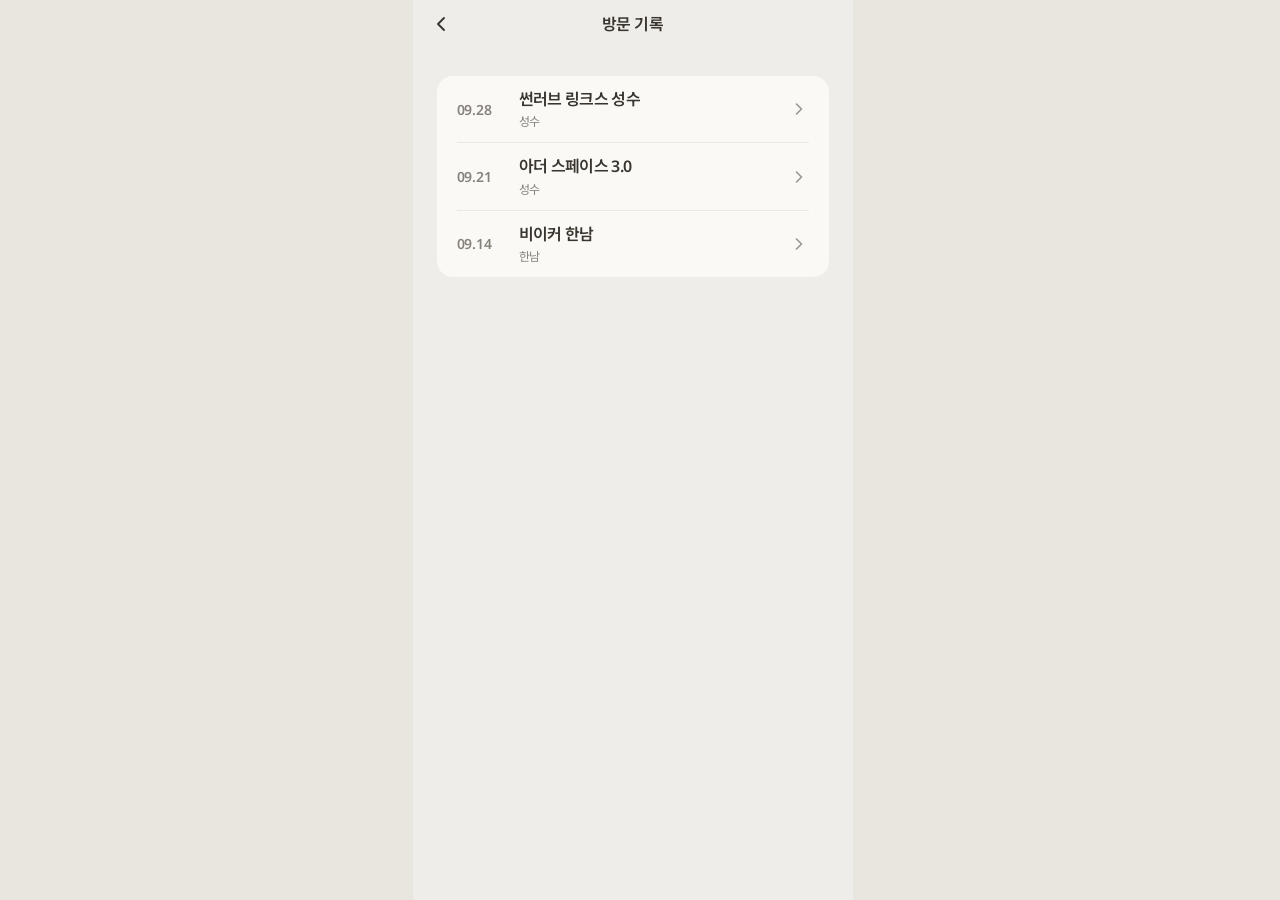
==== commit 1735a678: "상품·드롭 한줄평 모서리 4px, 매장·매거진 상세 섹션 사이 +20px, 매장 위치 핀을 지도 가운데로, 영문 라벨·날짜 자간 -1%" ====
--- a/history.html
+++ b/history.html
@@ -7,9 +7,9 @@
   <link rel="preconnect" href="https://fonts.googleapis.com">
   <link rel="preconnect" href="https://fonts.gstatic.com" crossorigin>
   <link href="https://fonts.googleapis.com/css2?family=Cormorant+Garamond:wght@500&family=Noto+Sans:wght@400..800&family=Noto+Sans+KR:wght@400..800&family=Noto+Sans+JP:wght@400..800&family=Noto+Sans+SC:wght@400..800&family=Noto+Sans+TC:wght@400..800&display=swap" rel="stylesheet">
-  <link rel="stylesheet" href="styles.css?v=58">
-  <link rel="stylesheet" href="magazine.css?v=12">
-  <link rel="stylesheet" href="my.css?v=8">
+  <link rel="stylesheet" href="styles.css?v=61">
+  <link rel="stylesheet" href="magazine.css?v=17">
+  <link rel="stylesheet" href="my.css?v=9">
 </head>
 <body>
   <main class="phone phone--sub" aria-label="THE HARPER 방문 기록">
@@ -28,7 +28,7 @@
     </div>
   </main>
 
-  <script src="i18n.js?v=14"></script>
+  <script src="i18n.js?v=15"></script>
   <script src="visits.js?v=1"></script>
   <script src="my-sub.js?v=1"></script>
 </body>
--- a/styles.css
+++ b/styles.css
@@ -22,6 +22,7 @@
   --petal: #f2bac3;    /* 밝은 로즈: 헤더 로고·투어 티어 글자(피그마 69:658) */
   --blush: #e8b4b8;
   --powder: #f8d9de;   /* 파우더 로즈: 티어 뱃지 바탕(목록·매장 상세) */
+  --heart-red: #e63946; /* 찜 하트(켜짐) · 삭제처럼 지우는 버튼 글자 */
   --beige: #d8c3a5;
   --jade: #8fa693;
   --terracotta: #c97b5c;
@@ -704,7 +705,7 @@
   width: fit-content;
   max-width: 100%;
   background: var(--ground);
-  border-radius: 8px;
+  border-radius: 4px; /* 매장 검색·지도 카드·매장 상세 상품·드롭 모두 4px */
   padding: 2px 8px;
 }
 .shop-row__note span { flex: 0 1 auto; min-width: 0; overflow: hidden; text-overflow: ellipsis; white-space: nowrap; }
@@ -712,7 +713,9 @@
    매장명 소제목 20 → 묶음 제목 18, 주소 보조 14 → 캡션 13, 한줄평 캡션 13 → 작은 라벨 12. 굵기는 원래대로 */
 .phone--explore .shop-row__name { font-size: 18px; line-height: 1.39; }
 .phone--explore .shop-row__addr { font-size: 13px; line-height: 1.39; }
-.phone--explore .shop-row__note span { font-size: 12px; line-height: 1.36; }
+.phone--explore .shop-row__note span { font-size: 12px; line-height: 16px; } /* 줄 높이를 아이콘(16px)과 같게: 소수점 자리에 그려져 1px 어긋나 보이던 것 정리 */
+.phone--explore .shop-row__note { padding-left: 6px; } /* 왼쪽 안쪽 여백 8→6px */
+.shop-row__note img { flex: 0 0 16px; } /* 아이콘은 16px 그대로, 글자와 세로 가운데 */
 
 /* 지도 자리: 피그마 31:9779 */
 /* 지도 (Leaflet) */
@@ -885,7 +888,7 @@
    영문·숫자만 있는 고정 라벨은 예외로 두고 원래 자간을 그대로 쓴다.
    데이터에서 오는 글(매장 이름, 매거진 제목 등)은 한글이 섞일 수 있어서 예외로 빼지 않는다. */
 html:lang(ko) body,
-html:lang(ko) body *:not(.header__logo):not(.login__logo):not(.login__tagline):not(.splash__logo):not(.splash__tagline):not(.tour-card__tier):not(.badge--pick):not(.badge--tier):not(.badge--search):not(.mag__date):not(.history-row__date):not(.gallery__count):not(.filter__count-num):not(.my-head__count):not(.today__headline):not(.today__headline *):not(.feed-card__title):not(.feed-card__title *):not(.drawer__item[data-lang]:not([data-lang="ko"])):not(.drawer__item[data-lang]:not([data-lang="ko"]) *):not(#onb-lang .onb__item[data-value]:not([data-value="ko"])):not(#onb-lang .onb__item[data-value]:not([data-value="ko"]) *):not(.leaflet-control-attribution):not(.leaflet-control-attribution *) {
+html:lang(ko) body *:not(.header__logo):not(.login__logo):not(.login__tagline):not(.splash__logo):not(.splash__tagline):not(.tour-card__tier):not(.tour-info__tier):not(.mag-badge):not(.badge--pick):not(.badge--tier):not(.badge--search):not(.mag__date):not(.history-row__date):not(.gallery__count):not(.filter__count-num):not(.my-head__count):not(.today__headline):not(.today__headline *):not(.feed-card__title):not(.feed-card__title *):not(.drawer__item[data-lang]:not([data-lang="ko"])):not(.drawer__item[data-lang]:not([data-lang="ko"]) *):not(#onb-lang .onb__item[data-value]:not([data-value="ko"])):not(#onb-lang .onb__item[data-value]:not([data-value="ko"]) *):not(.leaflet-control-attribution):not(.leaflet-control-attribution *) {
   letter-spacing: -0.04em;
 }
 /* 지도 출처 표기(Leaflet · OpenFreeMap 등)는 원래 기본값(normal) 그대로 둔다 */
@@ -904,3 +907,15 @@
 html:lang(ko) .my-head__count {
   letter-spacing: -0.24px;
 }
+/* 영문 라벨(투어 티어 DAY DROP · CAPSULE 등, PICK · 티어 뱃지, 매거진 사진 위 Day Drop)과 날짜 숫자는 자간 -1%(-0.01em).
+   언어와 상관없이 같게. 페이지별 CSS(magazine.css · my.css · shop.css)보다 이기도록 html body 를 붙였다 */
+html body .tour-card__tier,
+html body .tour-info__tier,
+html body .badge--pick,
+html body .badge--tier,
+html body .badge--search,
+html body .mag-badge,
+html body .mag__date,
+html body .history-row__date {
+  letter-spacing: -0.01em;
+}
--- a/magazine.css
+++ b/magazine.css
@@ -277,7 +277,7 @@
 .mag__sections {
   display: flex;
   flex-direction: column;
-  gap: 28px;
+  gap: 48px; /* 브랜드 묶음 사이 28 → 48 */
 }
 .mag-section {
   display: flex;
--- a/my.css
+++ b/my.css
@@ -247,6 +247,10 @@
 .profile-modal__avatar { width: 96px; height: 96px; flex-basis: 96px; }
 .profile-modal__photo-btns { display: flex; gap: 8px; }
 .profile-modal__btn {
+  display: inline-flex; /* 글자를 버튼 높이의 세로 가운데에 */
+  align-items: center;
+  justify-content: center;
+  line-height: 1;
   height: 36px;
   padding: 0 14px;
   border-radius: 8px;
@@ -257,7 +261,7 @@
   font-weight: 500;
   color: var(--ink);
 }
-.profile-modal__btn--quiet { background: transparent; color: var(--ink-60); }
+.profile-modal__btn--quiet { background: #fff; color: var(--heart-red); } /* 삭제: 흰 바탕에 하트와 같은 빨강 글자 */
 .profile-modal__btn[hidden] { display: none; }
 .profile-modal .field { margin-top: 24px; display: flex; flex-direction: column; gap: 8px; }
 .profile-modal .field__label { font-family: var(--font-ui); font-weight: 600; font-size: 14px; color: var(--ink); }
